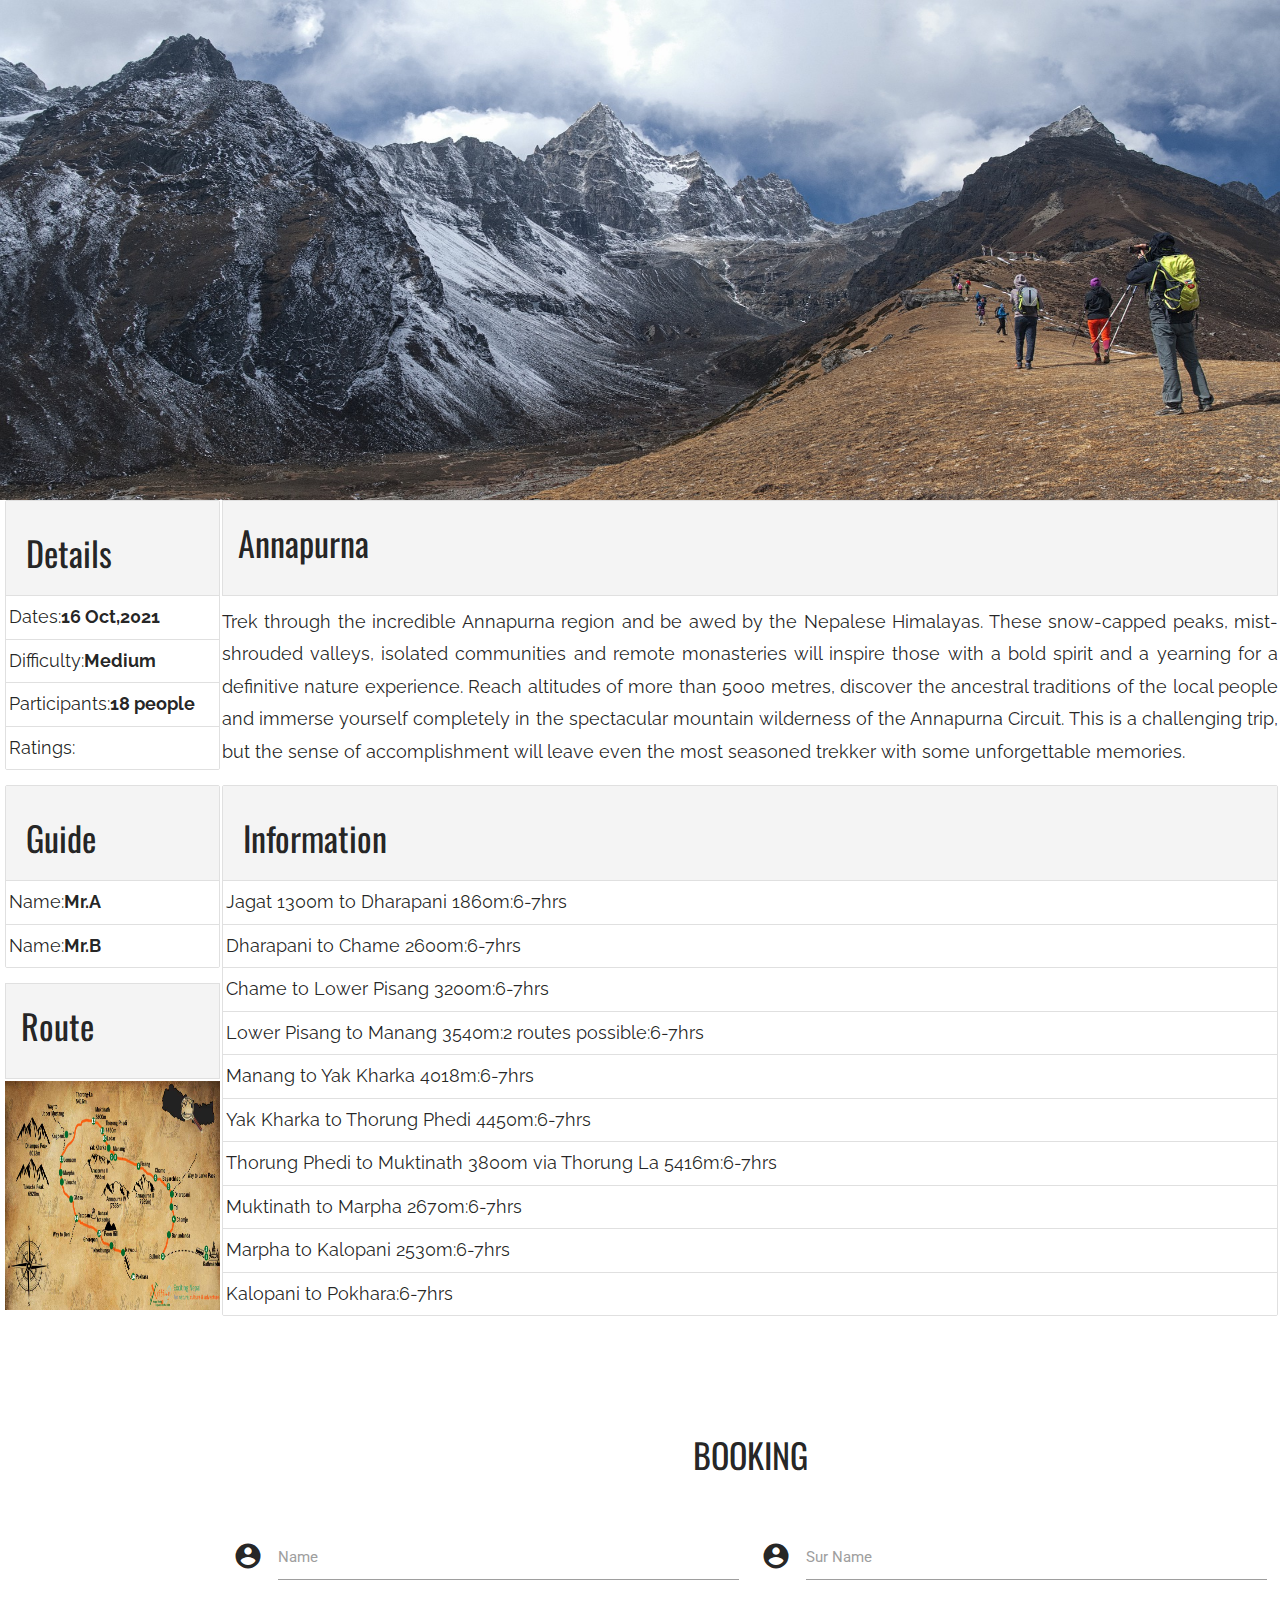
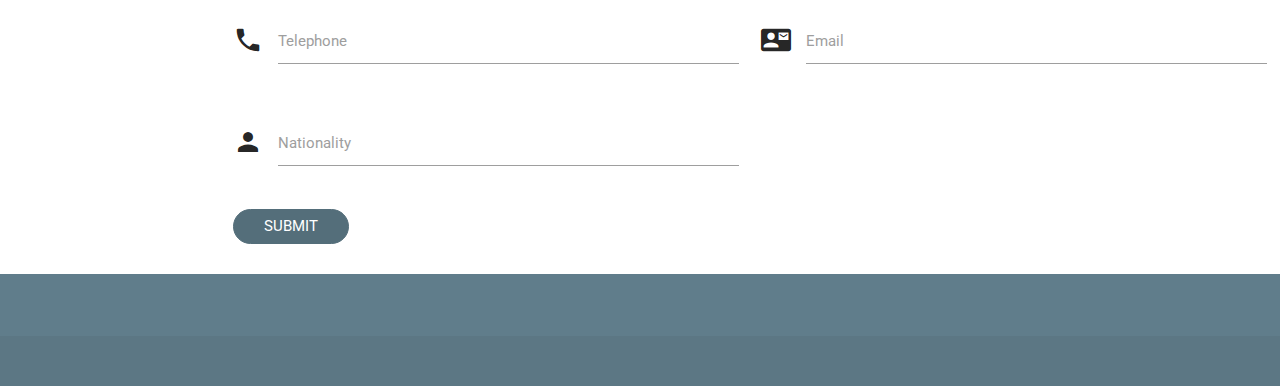
==== detailannapurna.html @ b64bc65e "added" ====
<!DOCTYPE html>
<html lang="en" dir="ltr">

<head>
  <meta charset="utf-8">
  <link href="https://fonts.googleapis.com/icon?family=Material+Icons" rel="stylesheet">
  <link rel="stylesheet" href="https://pro.fontawesome.com/releases/v5.10.0/css/all.css" integrity="sha384-AYmEC3Yw5cVb3ZcuHtOA93w35dYTsvhLPVnYs9eStHfGJvOvKxVfELGroGkvsg+p" crossorigin="anonymous" />
  <link rel="stylesheet" href="https://cdnjs.cloudflare.com/ajax/libs/materialize/1.0.0/css/materialize.min.css">
  <link rel="stylesheet" href="css/annapurna.css">
  <title>Annapurna</title>
</head>

<body>

  <div class="pic-container">
    <img src="Pic/ho.jpg" alt="">
  </div>

  <div class="layout">
    <div class="sidebar">
      <ul class="collection with-header">
        <li class="collection-header">
          <h4>Details</h4>
        </li>
        <li class="collection-item">Dates:<span><b>16 Oct,2021</span></b></li>
        <li class="collection-item">Difficulty:<span><b>Medium</span></b></li>
        <li class="collection-item">Participants:<span><b>18 people</span></b></li>
        <li class="collection-item">Ratings:
          <span class="fa fa-star checked"></span>
          <span class="fa fa-star checked"></span>
          <span class="fa fa-star checked"></span>
          <span class="fa fa-star"></span>
          <span class="fa fa-star"></span>
        </li>
      </ul>

      <ul class="collection with-header">
        <li class="collection-header">
          <h4>Guide</h4>
        </li>
        <li class="collection-item">Name:<span><b>Mr.A</span></b></li>
        <li class="collection-item">Name:<span><b>Mr.B</span></b></li>
      </ul>
      <div class="side-header">
        <h4>Route</h4>
      </div>
      <div class="img-container">
        <img src="Pic/ana-trek-map.jpg" alt="">

      </div>
    </div>

    <div class="main">

      <div class="header">
        <h4>Annapurna</h4>
      </div>
      <div class="info">
        <p>Trek through the incredible Annapurna region and be awed by the Nepalese Himalayas. These snow-capped peaks, mist-shrouded valleys, isolated communities and remote monasteries will inspire those with a bold spirit and a yearning for a
          definitive nature experience. Reach altitudes of more than 5000 metres, discover the ancestral traditions of the local people and immerse yourself completely in the spectacular mountain wilderness of the Annapurna Circuit. This is a
          challenging trip, but the sense of accomplishment will leave even the most seasoned trekker with some unforgettable memories. </p>
      </div>

      <ul class="collection with-header">
        <li class="collection-header">
          <h4>Information</h4>
        </li>
        <li class="collection-item">Jagat 1300m to Dharapani 1860m:6-7hrs</li>
        <li class="collection-item">Dharapani to Chame 2600m:6-7hrs</li>
        <li class="collection-item">Chame to Lower Pisang 3200m:6-7hrs</li>
        <li class="collection-item">Lower Pisang to Manang 3540m:2 routes possible:6-7hrs</li>
        <li class="collection-item">Manang to Yak Kharka 4018m:6-7hrs</li>
        <li class="collection-item">Yak Kharka to Thorung Phedi 4450m:6-7hrs</li>
        <li class="collection-item">Thorung Phedi to Muktinath 3800m via Thorung La 5416m:6-7hrs</li>
        <li class="collection-item">Muktinath to Marpha 2670m:6-7hrs</li>
        <li class="collection-item">Marpha to Kalopani 2530m:6-7hrs</li>
        <li class="collection-item">Kalopani to Pokhara:6-7hrs</li>
      </ul>


      <section id="booking">
        <div class="row">
          <h4 class="center">
            BOOKING
          </h4>

          <form class="col s12">
            <div class="row">

              <div class="input-field col s6">
                <i class="material-icons prefix">account_circle</i>
                <input id="icon_prefix" type="text" class="validate">
                <label class="active" for="icon_prefix">Name</label>
              </div>

              <div class="input-field col s6">
                <i class="material-icons prefix">account_circle</i>
                <input id="icon_prefix" type="text" class="validate">
                <label class="active" for="icon_prefix">Sur Name</label>
              </div>

              <div class="input-field col s6">
                <i class="material-icons prefix">phone</i>
                <input id="icon_telephone" type="tel" class="validate" autocomplete="off">
                <label class="active" for="icon_telephone">Telephone</label>
              </div>

              <div class="input-field col s6">
                <i class="material-icons prefix">contact_mail</i>
                <input id="email" type="email" class="validate" autocomplete="off">
                <label for="email">Email</label>
                <span class="helper-text" data-error="wrong" data-success="right"></span>
              </div>

              <div class="input-field col s6">
                <i class="material-icons prefix">person</i>
                <input id="icon_person" type="text" class="validate">
                <label class="active" for="icon_person">Nationality</label>
              </div>
            </div>
            <button class="button" type="submit" name="action">SUBMIT</button>
          </form>
        </div>
      </section>
    </div>
  </div>

  <!--Footer section !--->
  <div class="footer">
    <footer class="page-footer blue-grey">
      <div class="container-footer">
        <div class="row">
          <div class="col s12">
            <ul class="social">
              <li><i class="fab fa-facebook fa-3x"></i></li>
              <li><i class="fab fa-google-plus fa-3x"></i></li>
              <li><i class="fab fa-twitter fa-3x"></i></li>
            </ul>
          </div>
        </div>
      </div>
      <div class="footer-copyright">
      </div>
    </footer>
  </div>
  <!--End of footer section !--->








  <script src="https://code.jquery.com/jquery-2.2.4.min.js" integrity="sha256-BbhdlvQf/xTY9gja0Dq3HiwQF8LaCRTXxZKRutelT44=" crossorigin="anonymous"></script>
  <script src="https://cdnjs.cloudflare.com/ajax/libs/materialize/1.0.0/js/materialize.min.js"></script>



</body>

</html>
---- css/annapurna.css ----
@import url('https://fonts.googleapis.com/css2?family=Poppins:wght@300&display=swap');
@import url('https://fonts.googleapis.com/css2?family=Raleway&display=swap');
@import url('https://fonts.googleapis.com/css2?family=Raleway&family=Roboto&display=swap');
@import url('https://fonts.googleapis.com/css2?family=Oswald:wght@300&family=Raleway&family=Roboto&display=swap');
*{
  margin:0;
  padding:0;
  box-sizing: border-box;
}

.pic-container{
  height:500px;
}
.pic-container img{
  height:500px;
  width:100%;
}
.layout{
  min-height: 100vh;
  display:grid;
  grid-template-columns: 1fr 2fr;
  grid-template-columns: 220px;
  grid-row-gap:5px;
  grid-column-gap: 2px;
  grid-template-areas:
  "sidebar main main"
  "sidebar main main"
  "sidebar footer footer";
}
@media only screen and (max-width:992px){
  .layout{
  grid-template-columns: 180px;
    }
  }
.collection{
  margin-top:0px;

}

.collection .collection-item{
  font-family: Raleway;
  font-size: 18px;
}
.collection.with-header .collection-header{
  background-color: #f4f4f4;

}
.collection.with-header .collection-header h4{
  font-family: 'Oswald', sans-serif;
}
.collection.with-header .collection-item{
  padding-left: 3px;
}
.header{
  border:.5px solid #e0e0e0;
  height:96px;
  background-color:#f4f4f4;
}
.header h4{
  padding-left: 15px;
  font-family: 'Oswald', sans-serif;
}
.side-header{
  border:.5px solid #e0e0e0;
  height:96px;
  background-color:#f4f4f4;
  padding-left: 15px;
  font-family: 'Oswald', sans-serif;


}
.info{
  margin-top: 10px;
  margin-bottom:17px;
}
.info p{
  line-height: 1.8;
  font-family: Raleway;
  text-align: justify;
  font-size: 18px;
}
@media only screen and (max-width:992px){
  .info p{
text-align: justify;
  }
}
.checked{
  color:orange;
}
.sidebar{
  margin-left: 5px;
}
.button{
  text-align: center;
  padding:8px 30px;
  border:1px solid #546e7a;
  border-radius: 20px;
  background-color: #546e7a;
  color:white;
}
button:hover{
  color:grey;
  cursor: pointer;
}
.img-container{
  margin-top: 2px;
  width:220px;

}

.img-container img{
  width:215px;
  height:229px;

}
.social{
  display: flex;
  justify-content:center;

}
.fab{
  padding-right: 30px;
}

#booking{
  margin-top: 8rem;
}
.row h4{
  font-family: 'Oswald', sans-serif;
  margin-bottom: 3rem;
}
.input-field input:focus + label {
  color:grey !important;
}
.material-icons.active {
 color:grey !important;
}
.row .input-field input:focus {
  border-bottom: 1px solid grey !important;
  box-shadow: 0 1px 0 0 grey !important
}
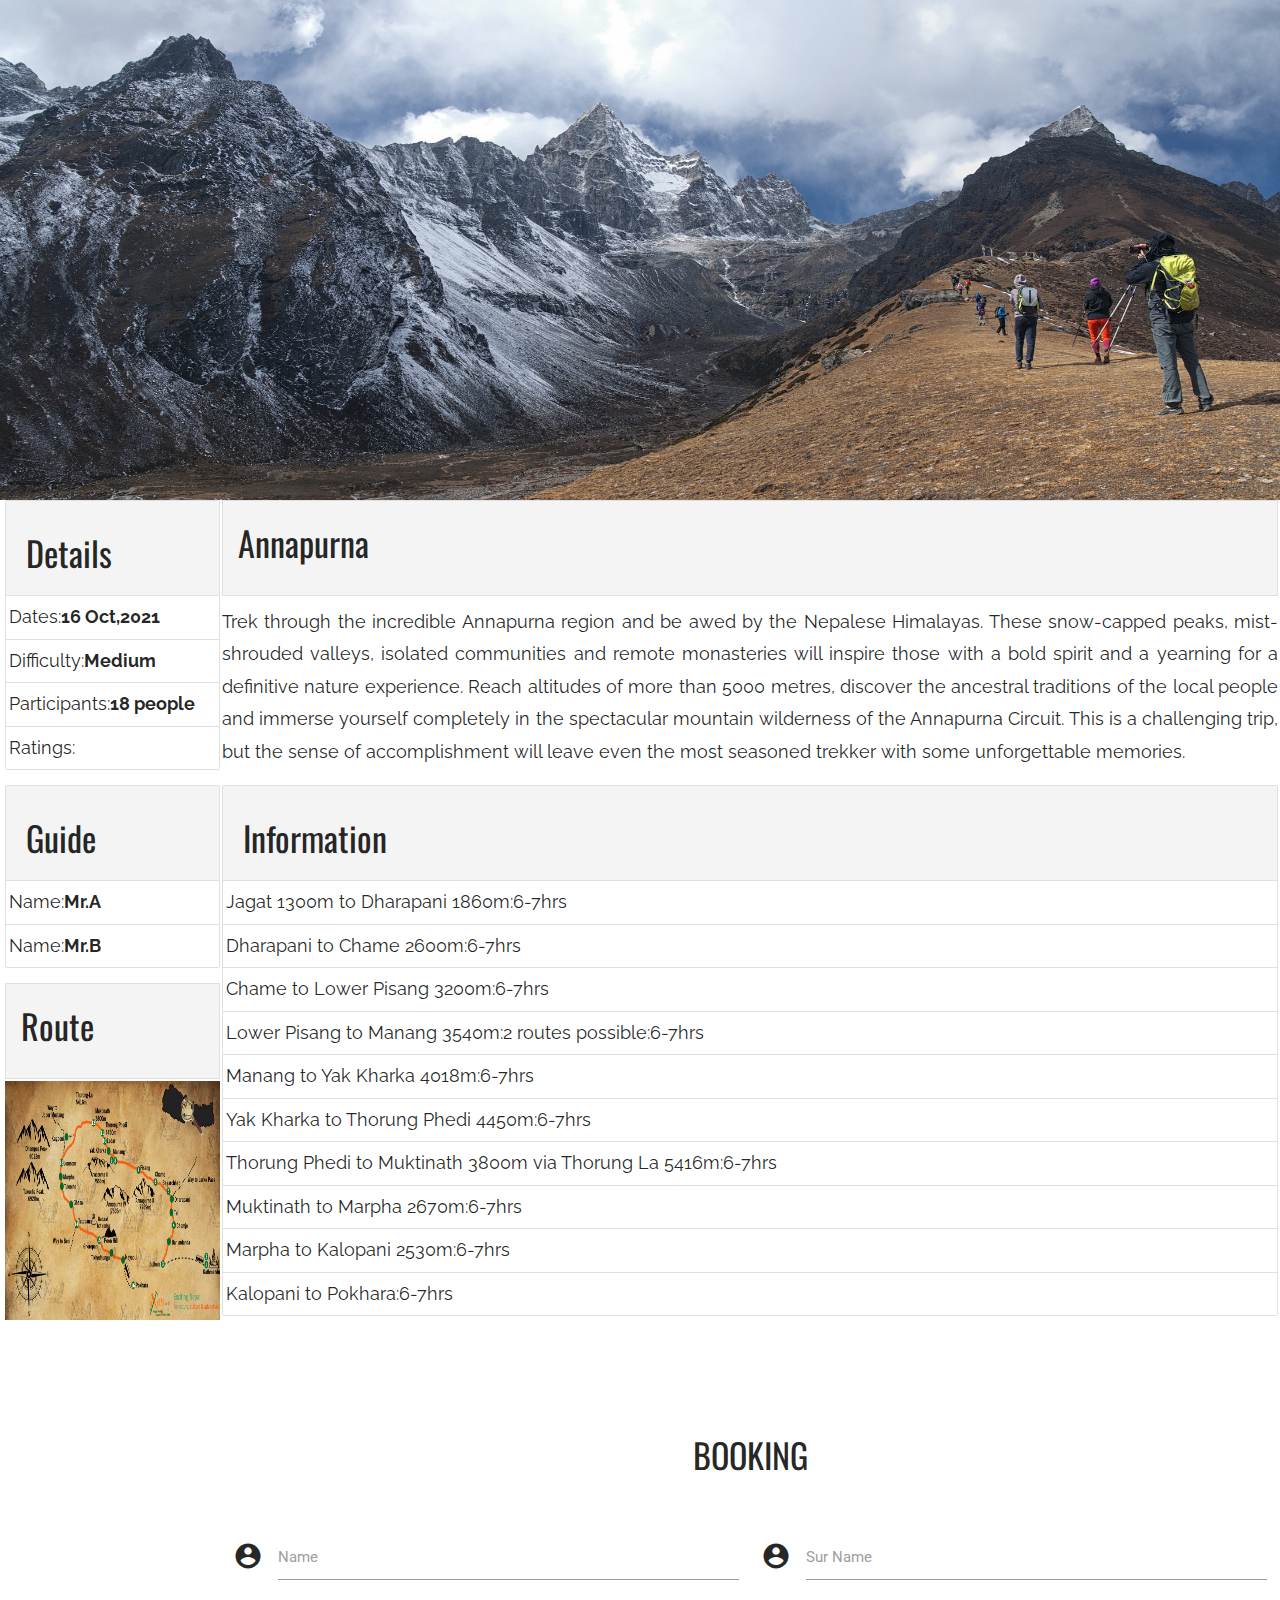
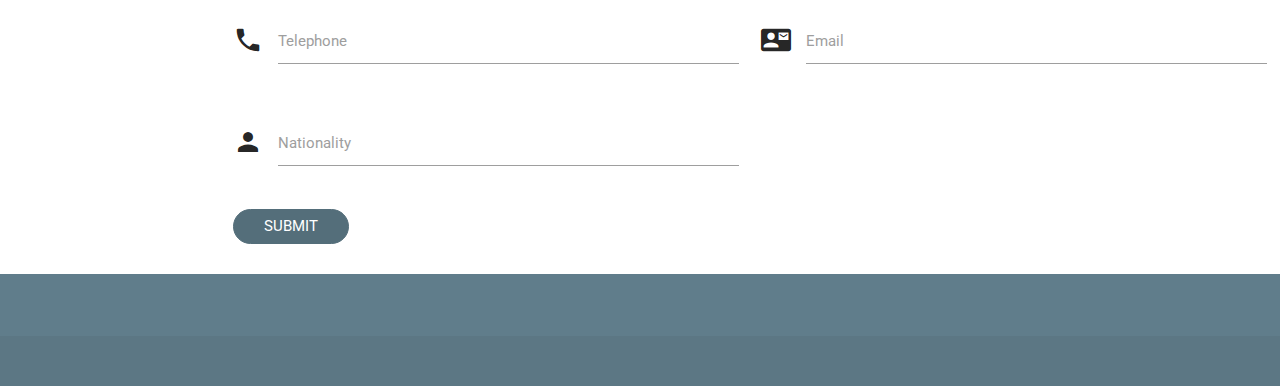
==== commit c4445acd: "media" ====
--- a/detailannapurna.html
+++ b/detailannapurna.html
@@ -46,7 +46,6 @@
       </div>
       <div class="img-container">
         <img src="Pic/ana-trek-map.jpg" alt="">
-
       </div>
     </div>
 
--- a/css/annapurna.css
+++ b/css/annapurna.css
@@ -27,7 +27,7 @@
   "sidebar main main"
   "sidebar footer footer";
 }
-@media only screen and (max-width:992px){
+@media only screen and (max-width:500px){
   .layout{
   grid-template-columns: 180px;
     }
@@ -79,7 +79,7 @@
   text-align: justify;
   font-size: 18px;
 }
-@media only screen and (max-width:992px){
+@media only screen and (max-width:500px){
   .info p{
 text-align: justify;
   }
@@ -104,14 +104,20 @@
 }
 .img-container{
   margin-top: 2px;
-  width:220px;
 
 }
 
 .img-container img{
   width:215px;
-  height:229px;
+  height:239px;
 
+
+}
+@media only screen and (max-width:500px){
+  .img-container img{
+    margin-top: 2px;
+    width:174px;
+  }
 }
 .social{
   display: flex;
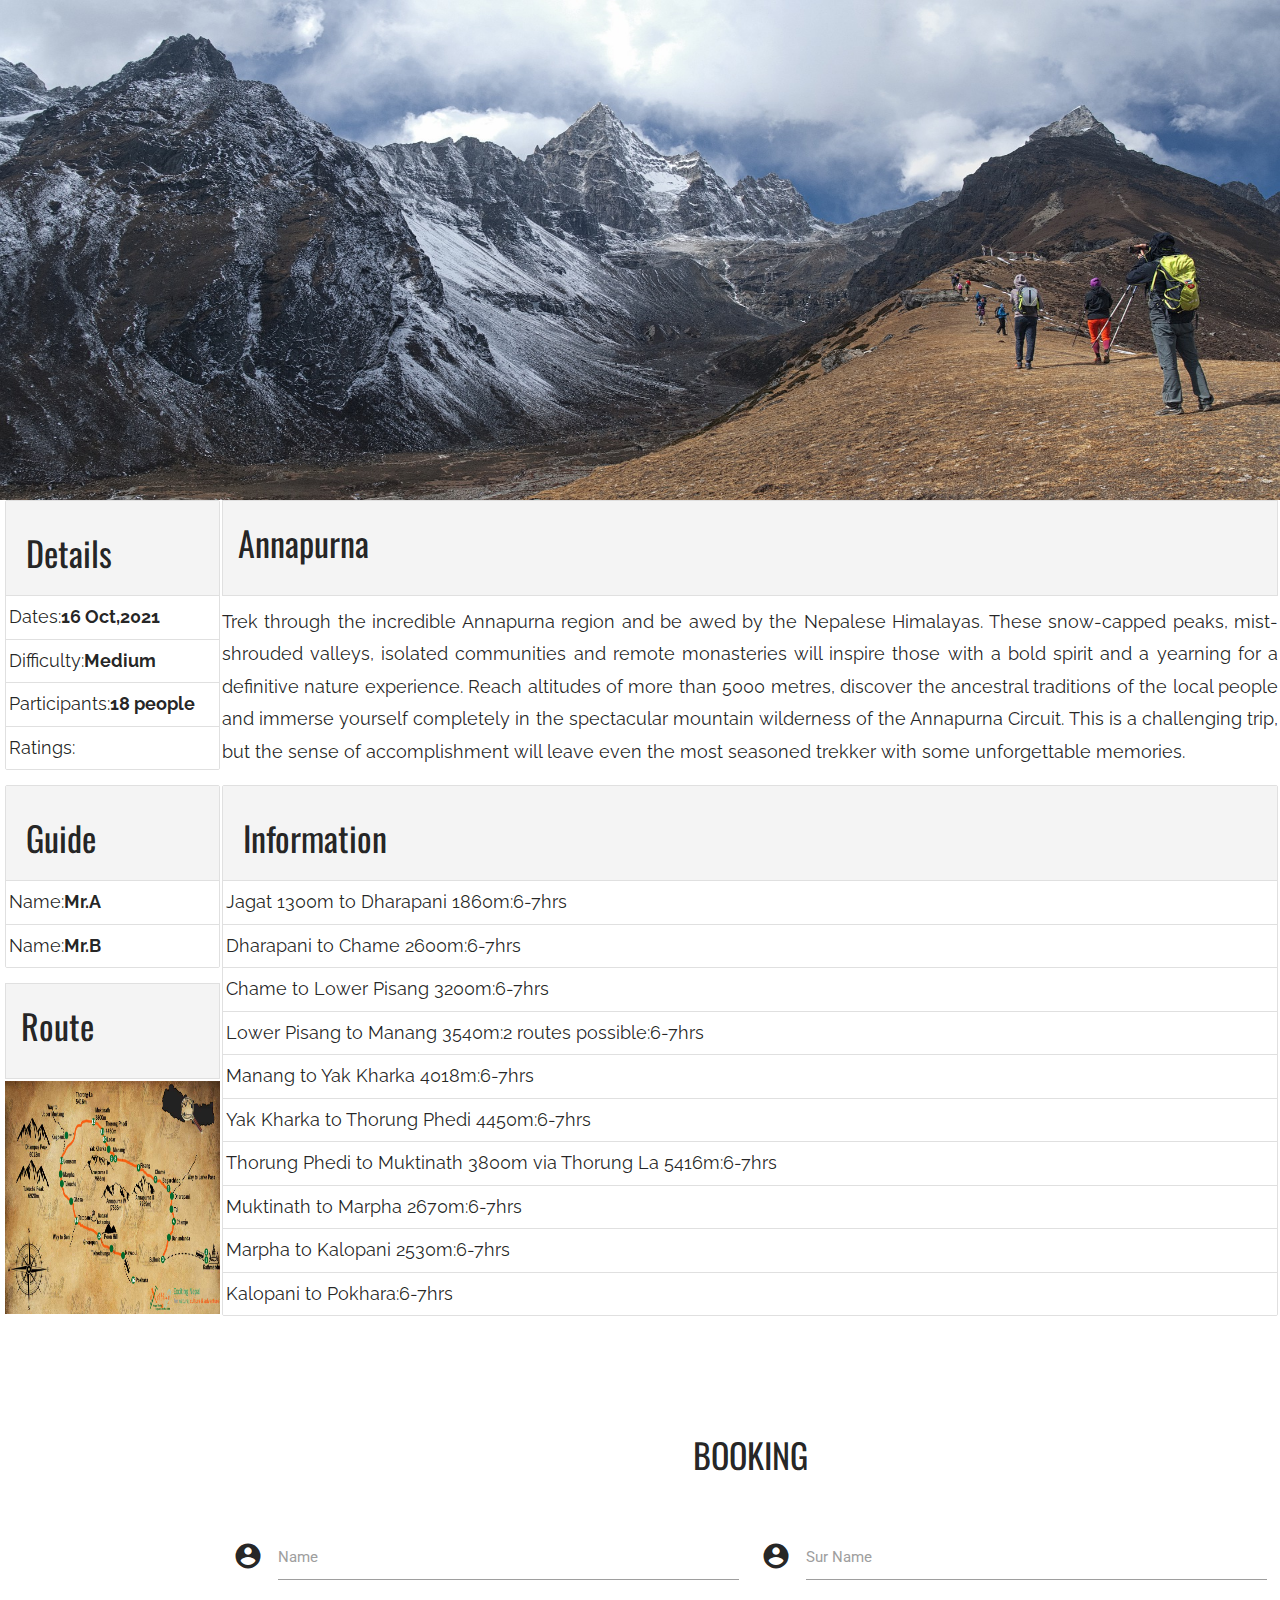
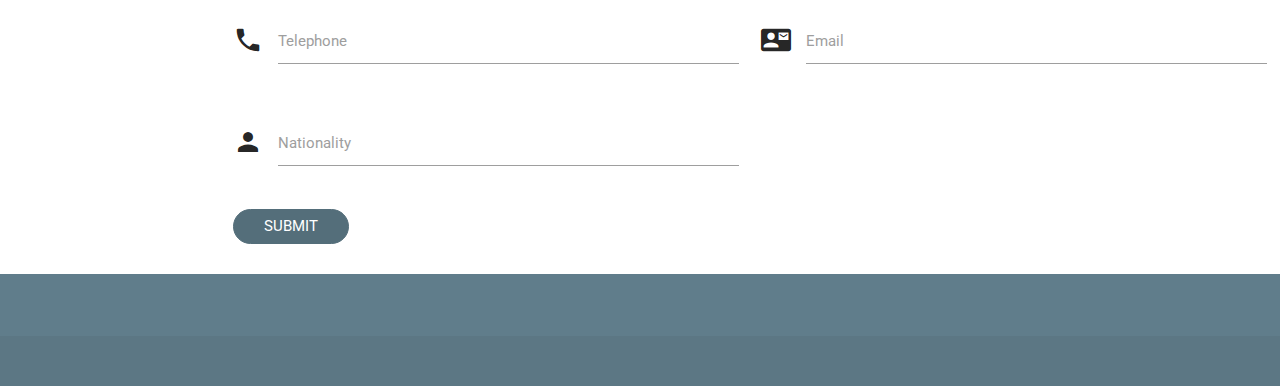
==== commit e1a325a3: "formating codes" ====
--- a/detailannapurna.html
+++ b/detailannapurna.html
@@ -50,8 +50,7 @@
     </div>
 
     <div class="main">
-
-      <div class="header">
+    <div class="header">
         <h4>Annapurna</h4>
       </div>
       <div class="info">
--- a/css/annapurna.css
+++ b/css/annapurna.css
@@ -27,11 +27,7 @@
   "sidebar main main"
   "sidebar footer footer";
 }
-@media only screen and (max-width:500px){
-  .layout{
-  grid-template-columns: 180px;
-    }
-  }
+
 .collection{
   margin-top:0px;
 
@@ -79,11 +75,7 @@
   text-align: justify;
   font-size: 18px;
 }
-@media only screen and (max-width:500px){
-  .info p{
-text-align: justify;
-  }
-}
+
 .checked{
   color:orange;
 }
@@ -109,16 +101,11 @@
 
 .img-container img{
   width:215px;
-  height:239px;
+  height:233px;
 
 
 }
-@media only screen and (max-width:500px){
-  .img-container img{
-    margin-top: 2px;
-    width:174px;
-  }
-}
+
 .social{
   display: flex;
   justify-content:center;
@@ -145,3 +132,19 @@
   border-bottom: 1px solid grey !important;
   box-shadow: 0 1px 0 0 grey !important
 }
+
+
+@media only screen and (max-width:500px){
+  .layout{
+  grid-template-columns: 180px;
+    }
+
+ .info p{
+  text-align: justify;
+  }
+
+  .img-container img{
+    margin-top: 2px;
+    width:174px;
+  }
+}
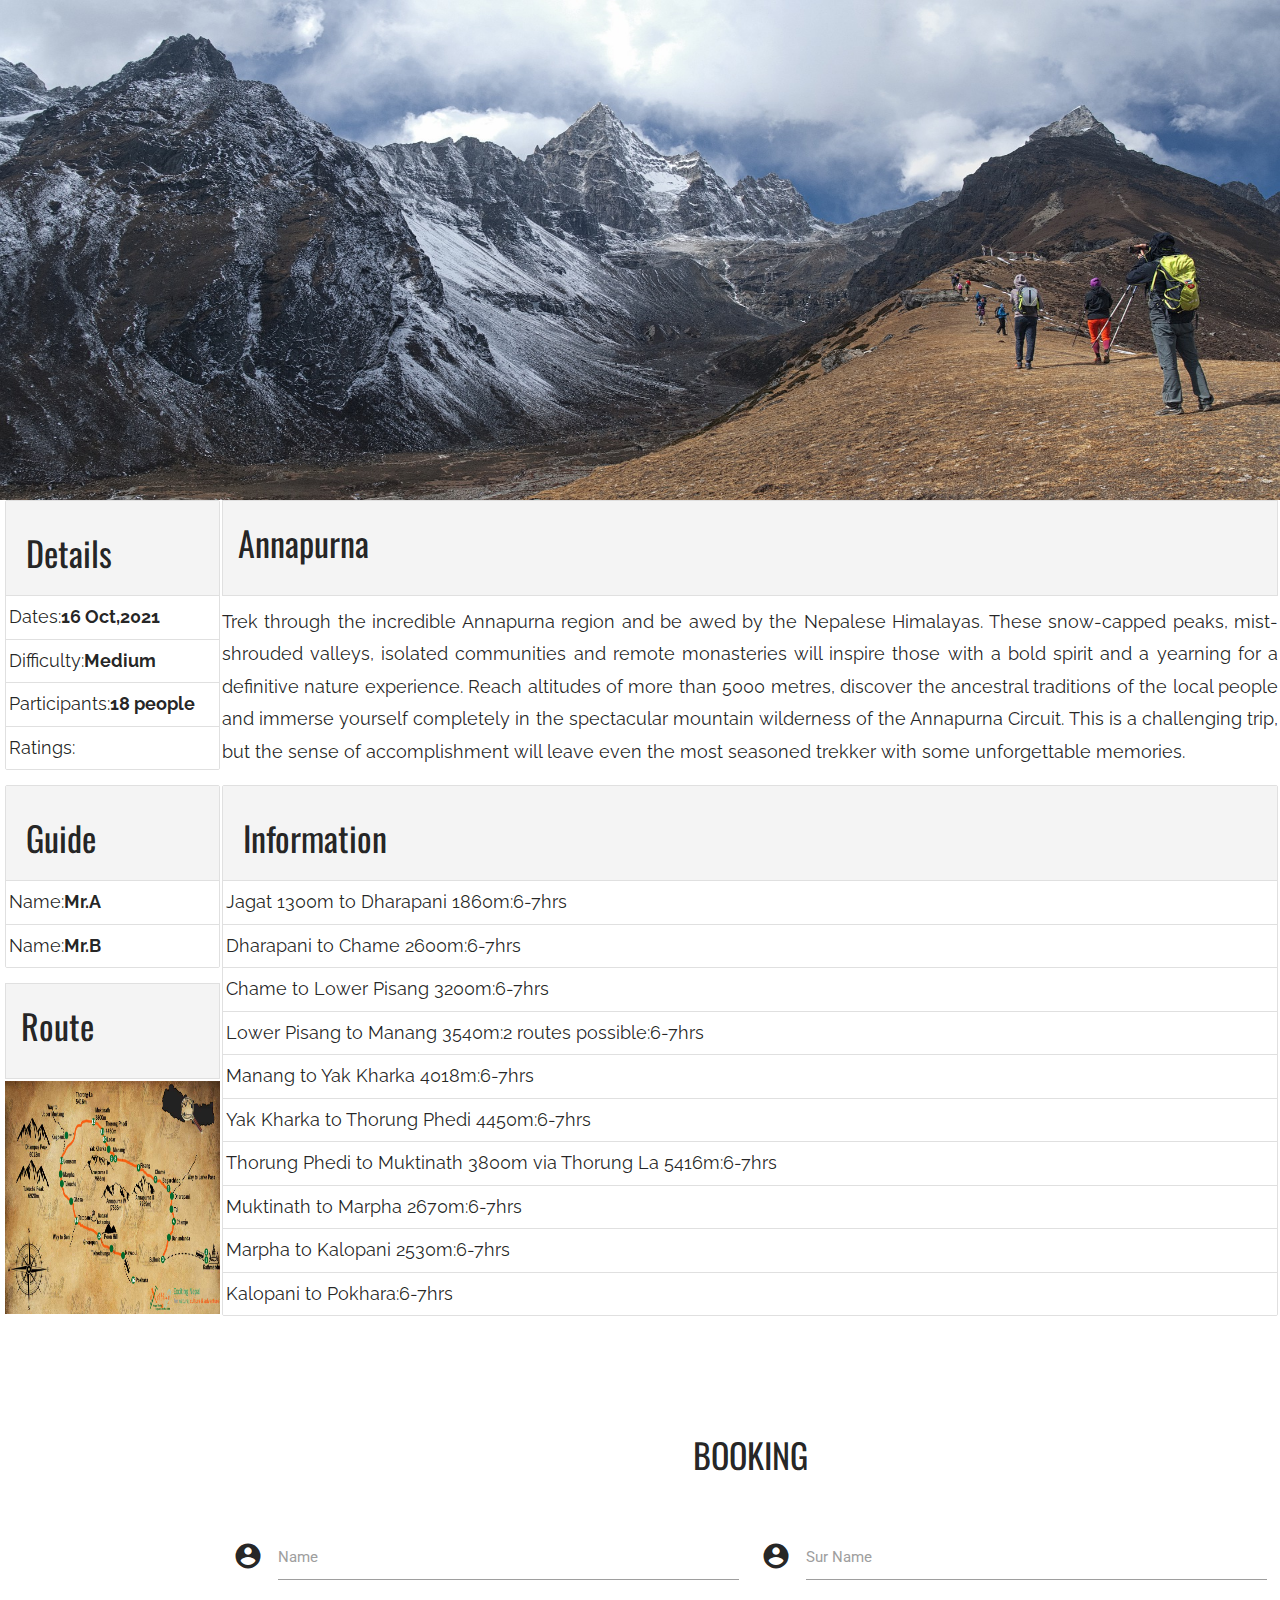
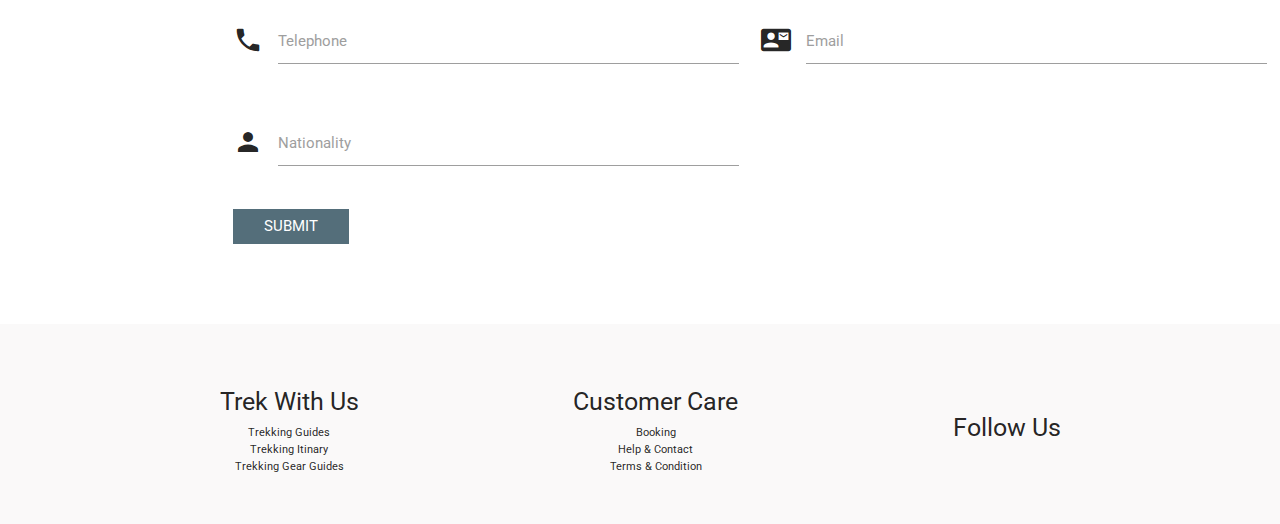
==== commit fac53080: "footer" ====
--- a/detailannapurna.html
+++ b/detailannapurna.html
@@ -50,7 +50,7 @@
     </div>
 
     <div class="main">
-    <div class="header">
+      <div class="header">
         <h4>Annapurna</h4>
       </div>
       <div class="info">
@@ -125,21 +125,24 @@
 
   <!--Footer section !--->
   <div class="footer">
-    <footer class="page-footer blue-grey">
-      <div class="container-footer">
-        <div class="row">
-          <div class="col s12">
-            <ul class="social">
-              <li><i class="fab fa-facebook fa-3x"></i></li>
-              <li><i class="fab fa-google-plus fa-3x"></i></li>
-              <li><i class="fab fa-twitter fa-3x"></i></li>
-            </ul>
-          </div>
-        </div>
-      </div>
-      <div class="footer-copyright">
-      </div>
-    </footer>
+    <div class="logo-footer">
+      <h5>Trek With Us</h5>
+      <small>Trekking Guides</small>
+      <small>Trekking Itinary</small>
+      <small>Trekking Gear Guides</small>
+    </div>
+    <div class="logo-footer">
+      <h5>Customer Care</h5>
+      <small>Booking</small>
+      <small>Help & Contact</small>
+      <small>Terms & Condition</small>
+    </div>
+    <div class="logo-footer">
+      <h5>Follow Us</h5>
+      <small><i class="fab fa-facebook-square"></i></small>
+      <small><i class="fab fa-twitter-square"></i></small>
+      <small><i class="fab fa-instagram"></i></small>
+    </div>
   </div>
   <!--End of footer section !--->
 
--- a/css/annapurna.css
+++ b/css/annapurna.css
@@ -86,7 +86,6 @@
   text-align: center;
   padding:8px 30px;
   border:1px solid #546e7a;
-  border-radius: 20px;
   background-color: #546e7a;
   color:white;
 }
@@ -96,21 +95,34 @@
 }
 .img-container{
   margin-top: 2px;
-
 }
 
 .img-container img{
   width:215px;
   height:233px;
-
-
+}
+.footer {
+  display: flex;
+  justify-content: space-evenly;
+  align-items: center;
+  margin-top: 50px;
+  height: 200px;
+  background-color: #faf9f9;
+  padding: 0 5px;
+}
+.logo-footer {
+  display: flex;
+  flex-direction: column;
+  justify-content: center;
+  align-items: center;
+}
+.logo-footer small i {
+  display: flex;
+  justify-content: center;
+  font-size: 15px;
+  align-items: center;
 }
 
-.social{
-  display: flex;
-  justify-content:center;
-
-}
 .fab{
   padding-right: 30px;
 }
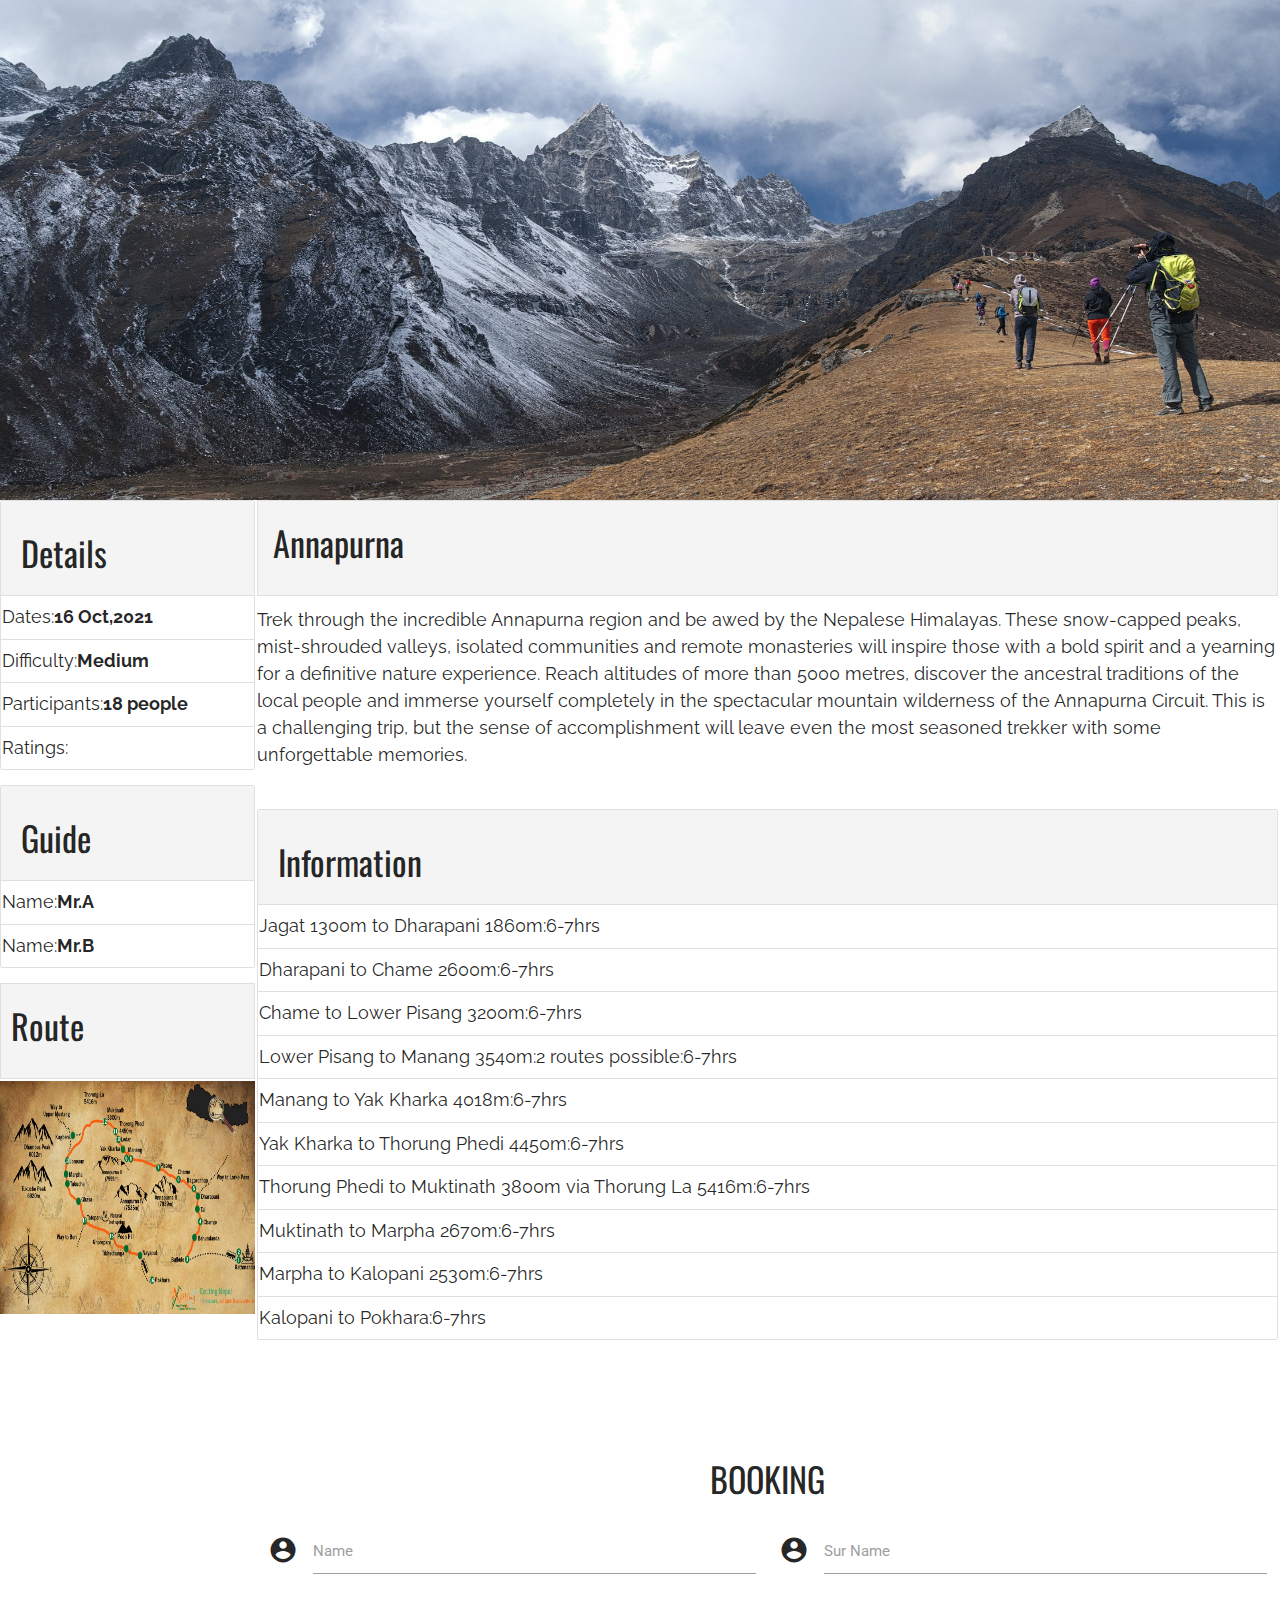
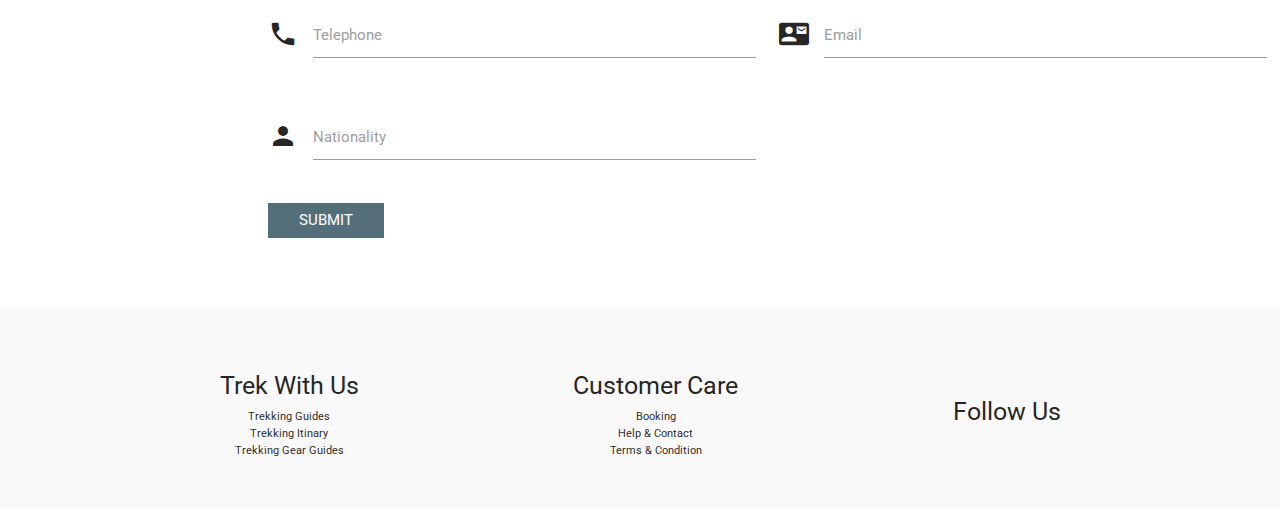
==== commit 1f78f372: "footer" ====
--- a/detailannapurna.html
+++ b/detailannapurna.html
@@ -59,7 +59,7 @@
           challenging trip, but the sense of accomplishment will leave even the most seasoned trekker with some unforgettable memories. </p>
       </div>
 
-      <ul class="collection with-header">
+      <ul class="collection with-header Information">
         <li class="collection-header">
           <h4>Information</h4>
         </li>
--- a/css/annapurna.css
+++ b/css/annapurna.css
@@ -1,105 +1,98 @@
-@import url('https://fonts.googleapis.com/css2?family=Poppins:wght@300&display=swap');
-@import url('https://fonts.googleapis.com/css2?family=Raleway&display=swap');
-@import url('https://fonts.googleapis.com/css2?family=Raleway&family=Roboto&display=swap');
-@import url('https://fonts.googleapis.com/css2?family=Oswald:wght@300&family=Raleway&family=Roboto&display=swap');
-*{
-  margin:0;
-  padding:0;
+@import url("https://fonts.googleapis.com/css2?family=Poppins:wght@300&display=swap");
+@import url("https://fonts.googleapis.com/css2?family=Raleway&display=swap");
+@import url("https://fonts.googleapis.com/css2?family=Raleway&family=Roboto&display=swap");
+@import url("https://fonts.googleapis.com/css2?family=Oswald:wght@300&family=Raleway&family=Roboto&display=swap");
+* {
+  margin: 0;
+  padding: 0;
   box-sizing: border-box;
 }
 
-.pic-container{
-  height:500px;
+.pic-container {
+  height: 500px;
 }
-.pic-container img{
-  height:500px;
-  width:100%;
+.pic-container img {
+  height: 500px;
+  width: 100%;
 }
-.layout{
+.layout {
   min-height: 100vh;
-  display:grid;
-  grid-template-columns: 1fr 2fr;
-  grid-template-columns: 220px;
-  grid-row-gap:5px;
+  display: grid;
+  grid-template-columns: 0.5fr 2fr;
   grid-column-gap: 2px;
   grid-template-areas:
-  "sidebar main main"
-  "sidebar main main"
-  "sidebar footer footer";
+    "sidebar main main"
+    "sidebar main main"
+    "sidebar footer footer";
 }
 
-.collection{
-  margin-top:0px;
-
+.collection {
+  margin-top: 0px;
 }
 
-.collection .collection-item{
+.collection .collection-item {
   font-family: Raleway;
   font-size: 18px;
 }
-.collection.with-header .collection-header{
+.collection.with-header .collection-header {
   background-color: #f4f4f4;
-
 }
-.collection.with-header .collection-header h4{
-  font-family: 'Oswald', sans-serif;
+.collection.with-header .collection-header h4 {
+  font-family: "Oswald", sans-serif;
 }
-.collection.with-header .collection-item{
-  padding-left: 3px;
+.collection.with-header .collection-item {
+  padding-left: 1px;
 }
-.header{
-  border:.5px solid #e0e0e0;
-  height:96px;
-  background-color:#f4f4f4;
+.header {
+  border: 0.5px solid #e0e0e0;
+  height: 96px;
+  background-color: #f4f4f4;
 }
-.header h4{
+.header h4 {
   padding-left: 15px;
-  font-family: 'Oswald', sans-serif;
+  font-family: "Oswald", sans-serif;
 }
-.side-header{
-  border:.5px solid #e0e0e0;
-  height:96px;
-  background-color:#f4f4f4;
-  padding-left: 15px;
-  font-family: 'Oswald', sans-serif;
-
-
+.side-header {
+  border: 0.5px solid #e0e0e0;
+  height: 96px;
+  background-color: #f4f4f4;
+  padding-left: 10px;
+  font-family: "Oswald", sans-serif;
 }
-.info{
+.info {
   margin-top: 10px;
-  margin-bottom:17px;
+  margin-bottom: 41px;
 }
-.info p{
-  line-height: 1.8;
-  font-family: Raleway;
-  text-align: justify;
+.info p {
+  line-height: 150%;
+  font-family: "Raleway", sans-serif;
   font-size: 18px;
+  white-space: wrap;
 }
 
-.checked{
-  color:orange;
+.checked {
+  color: orange;
 }
-.sidebar{
-  margin-left: 5px;
+
+.button {
+  text-align: center;
+  padding: 8px 30px;
+  border: 1px solid #546e7a;
+  background-color: #546e7a;
+  color: white;
 }
-.button{
-  text-align: center;
-  padding:8px 30px;
-  border:1px solid #546e7a;
-  background-color: #546e7a;
-  color:white;
-}
-button:hover{
-  color:grey;
+button:hover {
+  color: grey;
   cursor: pointer;
 }
-.img-container{
+.img-container {
   margin-top: 2px;
+  overflow: hidden;
 }
 
-.img-container img{
-  width:215px;
-  height:233px;
+.img-container img {
+  width: 100%;
+  height: 233px;
 }
 .footer {
   display: flex;
@@ -123,40 +116,39 @@
   align-items: center;
 }
 
-.fab{
+.fab {
   padding-right: 30px;
 }
 
-#booking{
+#booking {
   margin-top: 8rem;
 }
-.row h4{
-  font-family: 'Oswald', sans-serif;
-  margin-bottom: 3rem;
+.row h4 {
+  font-family: "Oswald", sans-serif;
+  margin-bottom: 1rem;
 }
 .input-field input:focus + label {
-  color:grey !important;
+  color: grey !important;
 }
 .material-icons.active {
- color:grey !important;
+  color: grey !important;
 }
 .row .input-field input:focus {
   border-bottom: 1px solid grey !important;
-  box-shadow: 0 1px 0 0 grey !important
+  box-shadow: 0 1px 0 0 grey !important;
 }
 
-
-@media only screen and (max-width:500px){
-  .layout{
-  grid-template-columns: 180px;
-    }
-
- .info p{
-  text-align: justify;
+@media only screen and (max-width: 500px) {
+  .layout {
+    grid-template-columns: 180px;
   }
 
-  .img-container img{
+  .info p {
+    text-align: justify;
+  }
+
+  .img-container img {
     margin-top: 2px;
-    width:174px;
+    width: 174px;
   }
 }
